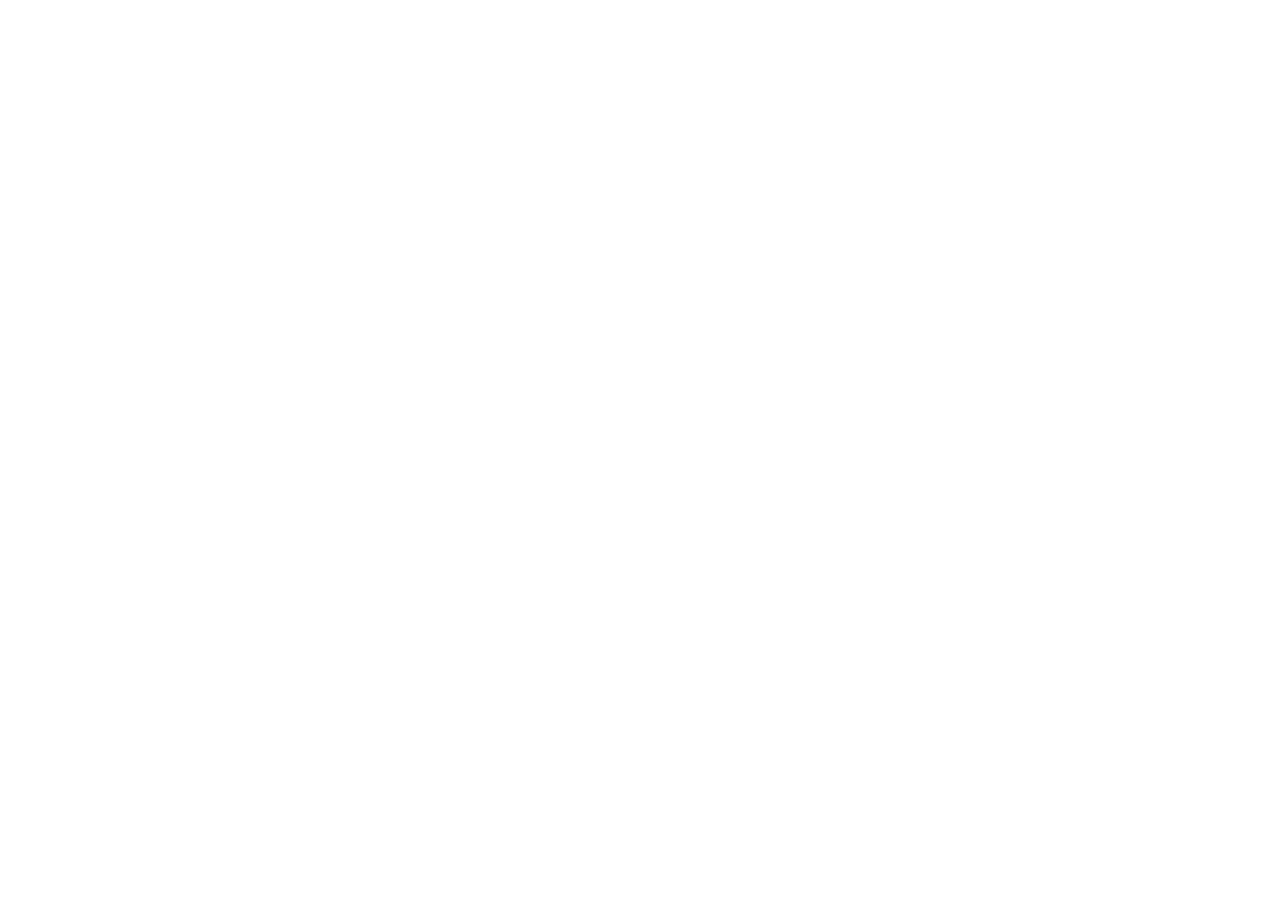
==== index.html @ 47589312 "ghoul_video" ====
<!DOCTYPE html>
<html lang="en">
  <head>
    <meta charset="UTF-8" />
    <meta http-equiv="X-UA-Compatible" content="IE=edge" />
    <meta name="viewport" content="width=device-width, initial-scale=1.0" />
    <title>Document</title>
    <link rel="stylesheet" href="css/style.css" />
  </head>
  <body></body>
</html>
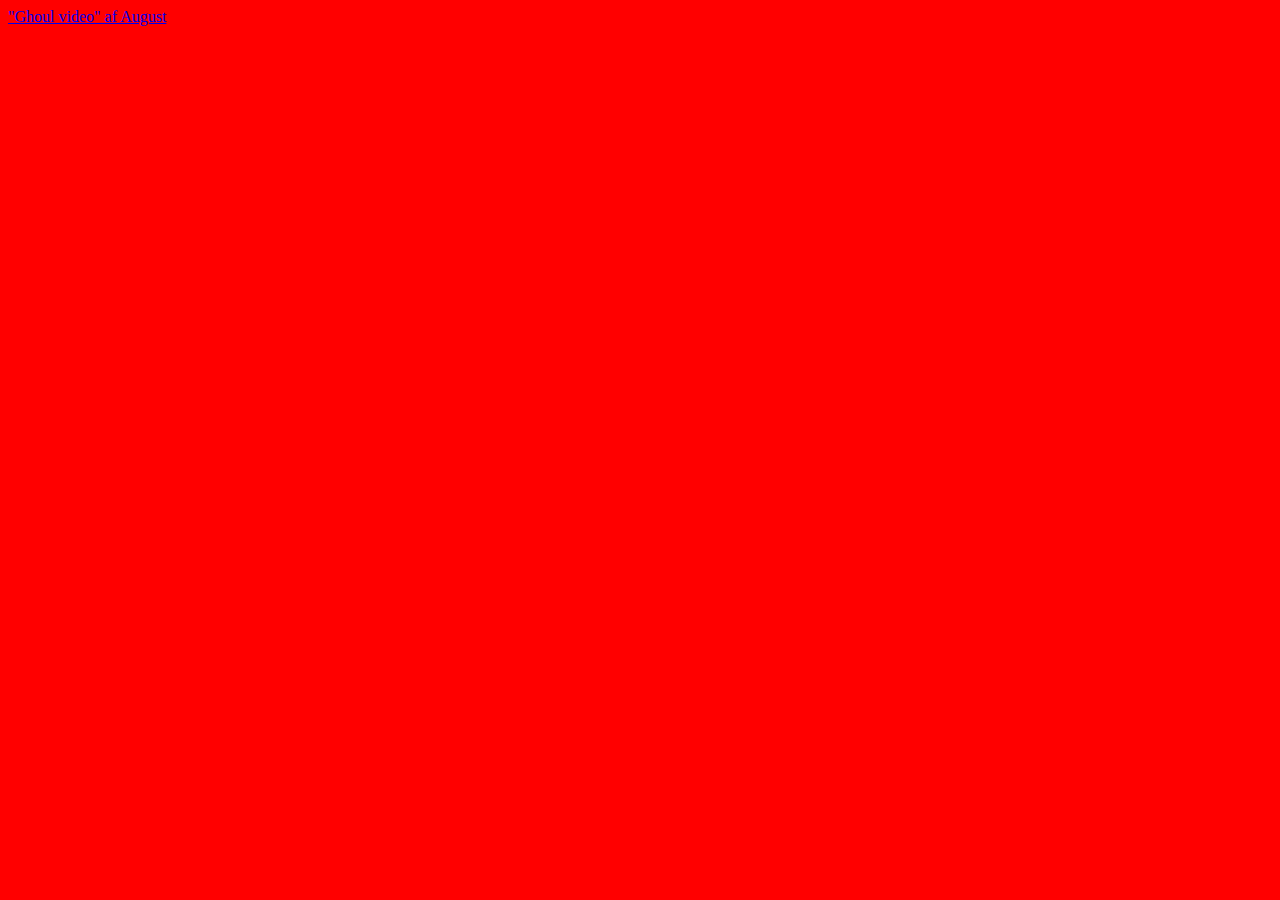
==== commit 90752009: "link til youtube videoen" ====
--- a/index.html
+++ b/index.html
@@ -7,5 +7,24 @@
     <title>Document</title>
     <link rel="stylesheet" href="css/style.css" />
   </head>
-  <body></body>
+  <body>
+    <a href="https://youtu.be/186FrMk5-N0">"Ghoul video" af August</a>
+
+    <!-- <iframe src="https://youtu.be/186FrMk5-N0" frameborder="0"></iframe>
+    <div id="video_container"></div>
+    <div id="grid_1_1">
+      <div id="img1_container">
+        <img src="ghoul_img_edit/ghoul_img1.png" alt="" />
+      </div>
+      <div id="img2_container">
+        <img src="ghoul_img_edit/ghoul_img2.png" alt="" />
+      </div>
+      <div id="img3_container">
+        <img src="ghoul_img_edit/ghoul_img3.png" alt="" />
+      </div>
+      <div id="img4_container">
+        <img src="ghoul_img_edit/ghoul_img4.png" alt="" />
+      </div>
+    </div> -->
+  </body>
 </html>
--- a/css/style.css
+++ b/css/style.css
@@ -0,0 +1 @@
+body {background-color: red;}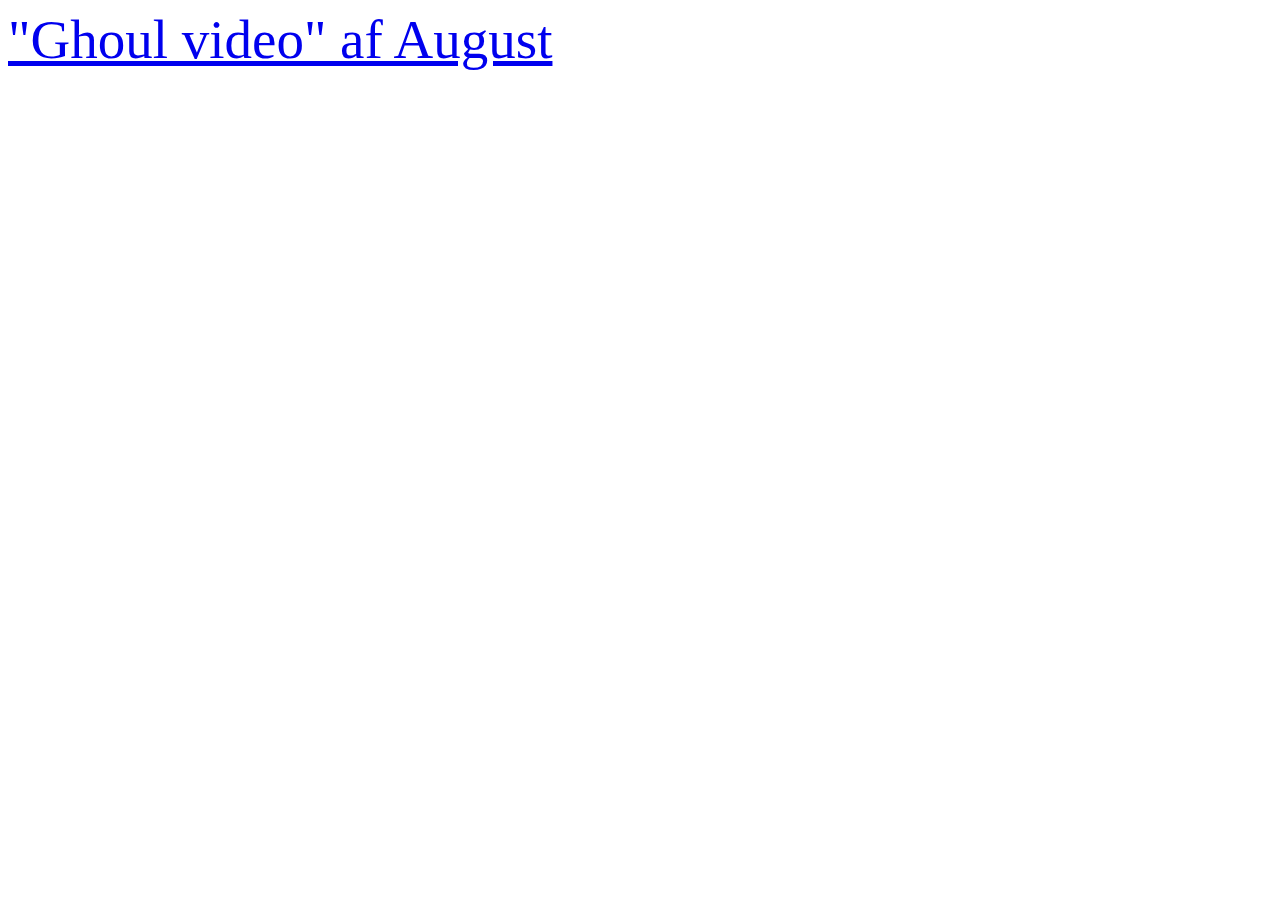
==== commit 853727fb: "video link færdig" ====
--- a/index.html
+++ b/index.html
@@ -9,22 +9,5 @@
   </head>
   <body>
     <a href="https://youtu.be/186FrMk5-N0">"Ghoul video" af August</a>
-
-    <!-- <iframe src="https://youtu.be/186FrMk5-N0" frameborder="0"></iframe>
-    <div id="video_container"></div>
-    <div id="grid_1_1">
-      <div id="img1_container">
-        <img src="ghoul_img_edit/ghoul_img1.png" alt="" />
-      </div>
-      <div id="img2_container">
-        <img src="ghoul_img_edit/ghoul_img2.png" alt="" />
-      </div>
-      <div id="img3_container">
-        <img src="ghoul_img_edit/ghoul_img3.png" alt="" />
-      </div>
-      <div id="img4_container">
-        <img src="ghoul_img_edit/ghoul_img4.png" alt="" />
-      </div>
-    </div> -->
   </body>
 </html>
--- a/css/style.css
+++ b/css/style.css
@@ -1 +1 @@
-body {background-color: red;}+a {font-size: 55px;}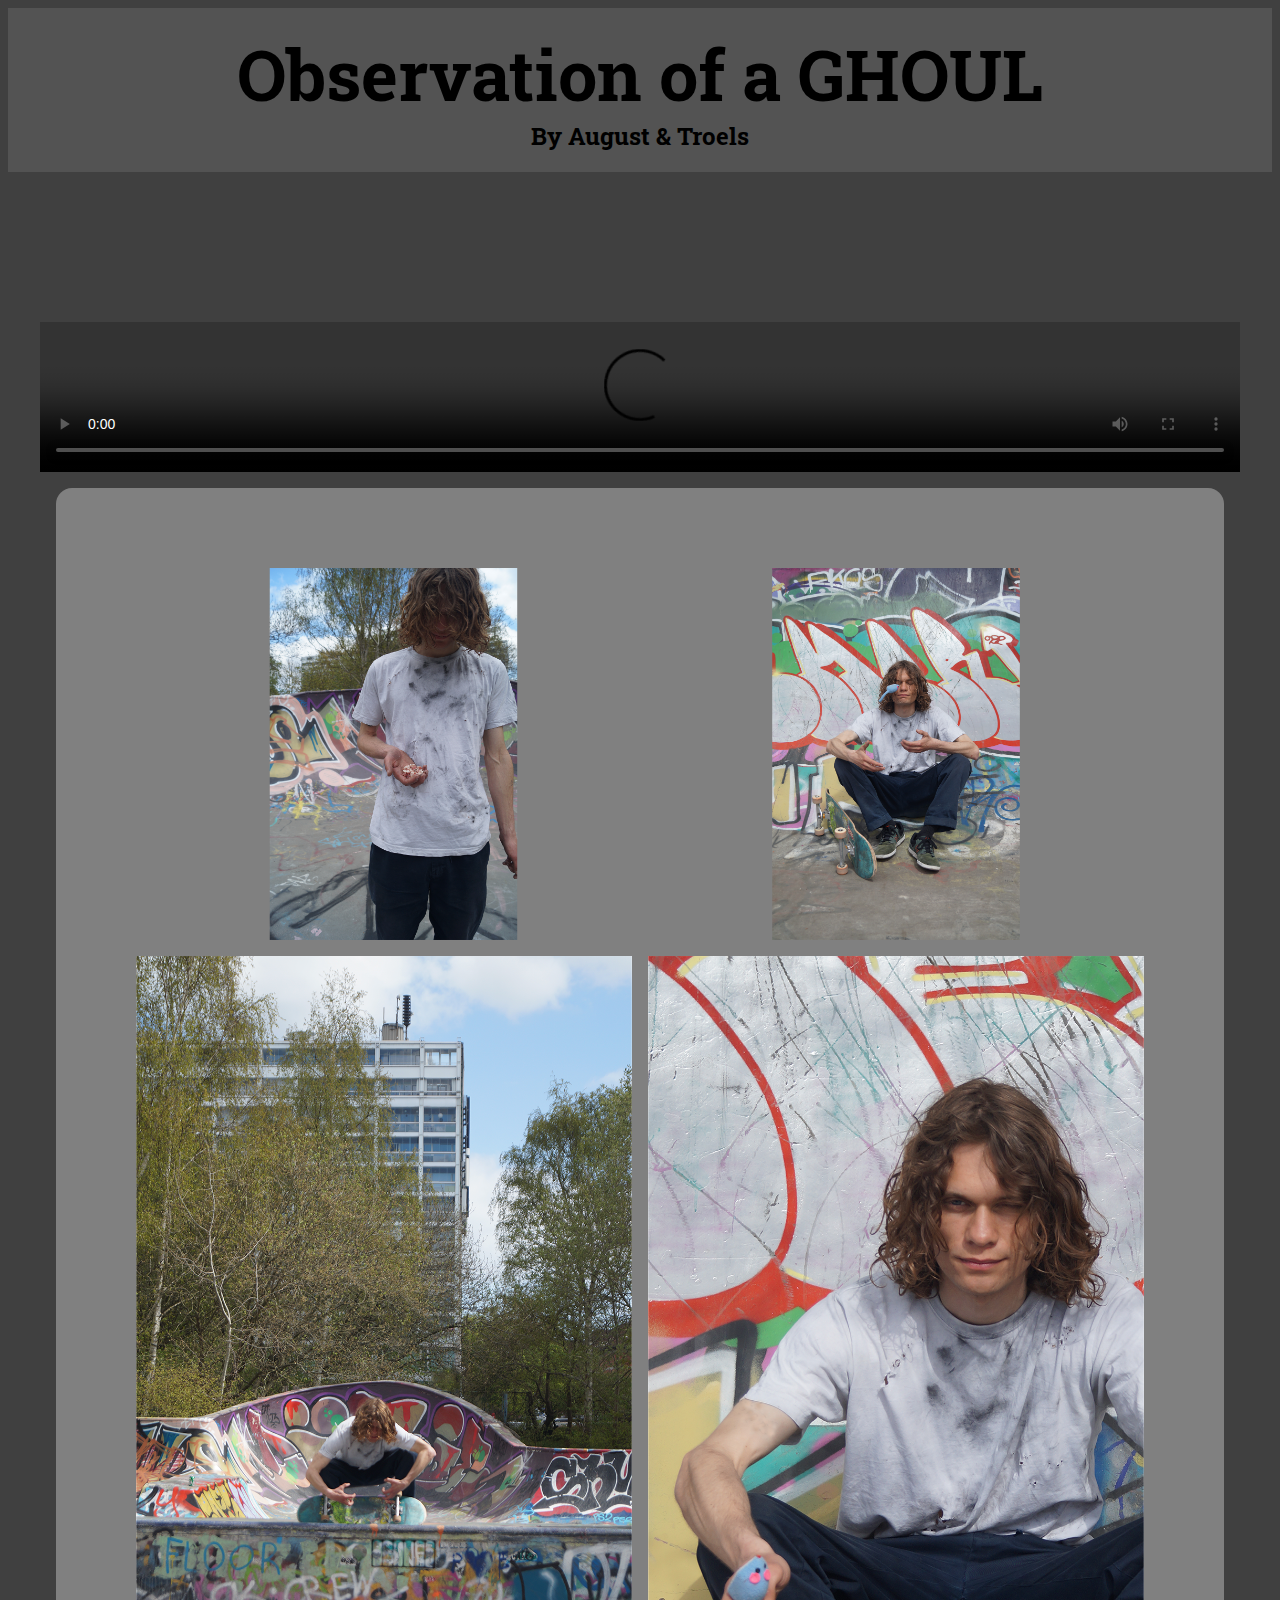
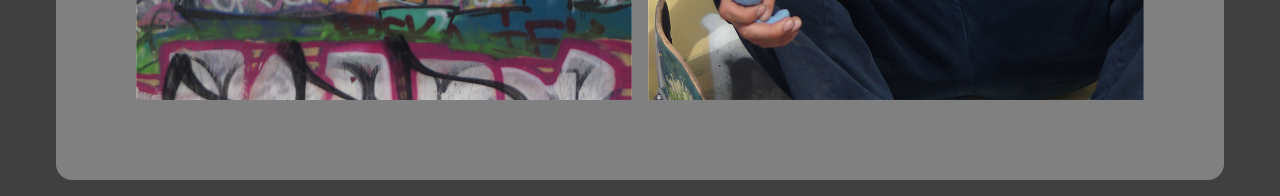
==== commit 7286a2b6: "website_done" ====
--- a/index.html
+++ b/index.html
@@ -4,10 +4,30 @@
     <meta charset="UTF-8" />
     <meta http-equiv="X-UA-Compatible" content="IE=edge" />
     <meta name="viewport" content="width=device-width, initial-scale=1.0" />
-    <title>Document</title>
+    <title>videosite</title>
     <link rel="stylesheet" href="css/style.css" />
+
+    <link rel="preconnect" href="https://fonts.googleapis.com" />
+    <link rel="preconnect" href="https://fonts.gstatic.com" crossorigin />
+    <link
+      href="https://fonts.googleapis.com/css2?family=Asap:ital,wght@1,300&family=Roboto+Slab:wght@400;700&family=Rubik+Iso&display=swap"
+      rel="stylesheet"
+    />
   </head>
   <body>
-    <a href="https://youtu.be/186FrMk5-N0">"Ghoul video" af August</a>
+    <header>
+      <h1>Observation of a GHOUL</h1>
+      <h2>By August & Troels</h2>
+    </header>
+    <main>
+      <iframe src="https://youtu.be/186FrMk5-N0" frameborder="0"></iframe>
+      <video controls src="ghoul_video/apocalypse_skate2.mp4"></video>
+      <div class="grid">
+        <img src="ghoul_img_edit/ghoul_img1.png" alt="movie poster 1" />
+        <img src="ghoul_img_edit/ghoul_img2.png" alt="movie poster 2" />
+        <img src="ghoul_img_edit/ghoul_img3.png" alt="movie poster 3" />
+        <img src="ghoul_img_edit/ghoul_img4.png" alt="movie poster 4" />
+      </div>
+    </main>
   </body>
 </html>
--- a/css/style.css
+++ b/css/style.css
@@ -1 +1,47 @@
-a {font-size: 55px;}+body {
+  background-color: rgba(15, 15, 15, 0.795);
+}
+
+main {
+  max-width: 1200px;
+  margin: 0 auto;
+}
+
+h1 {
+  font-size: 70px;
+}
+
+h1, h2 {
+  text-align: center;
+  margin: 0 auto;
+  font-family: 'Roboto Slab', serif;;
+}
+
+header {
+  background-color: rgb(83, 83, 83);
+  padding: 20px;
+}
+
+
+.grid {
+  display: grid;
+  grid-template-columns: 1fr 1fr;
+  gap: 1em;
+  margin: 1em;
+  background-color: gray;
+  padding: 5em;
+  border-radius: 1em;
+}
+
+img {
+  width: 100%;
+  height: auto;
+  text-align: center;
+}
+
+video, iframe {
+  width: 100%;
+  display: block;
+  margin: auto;
+}
+
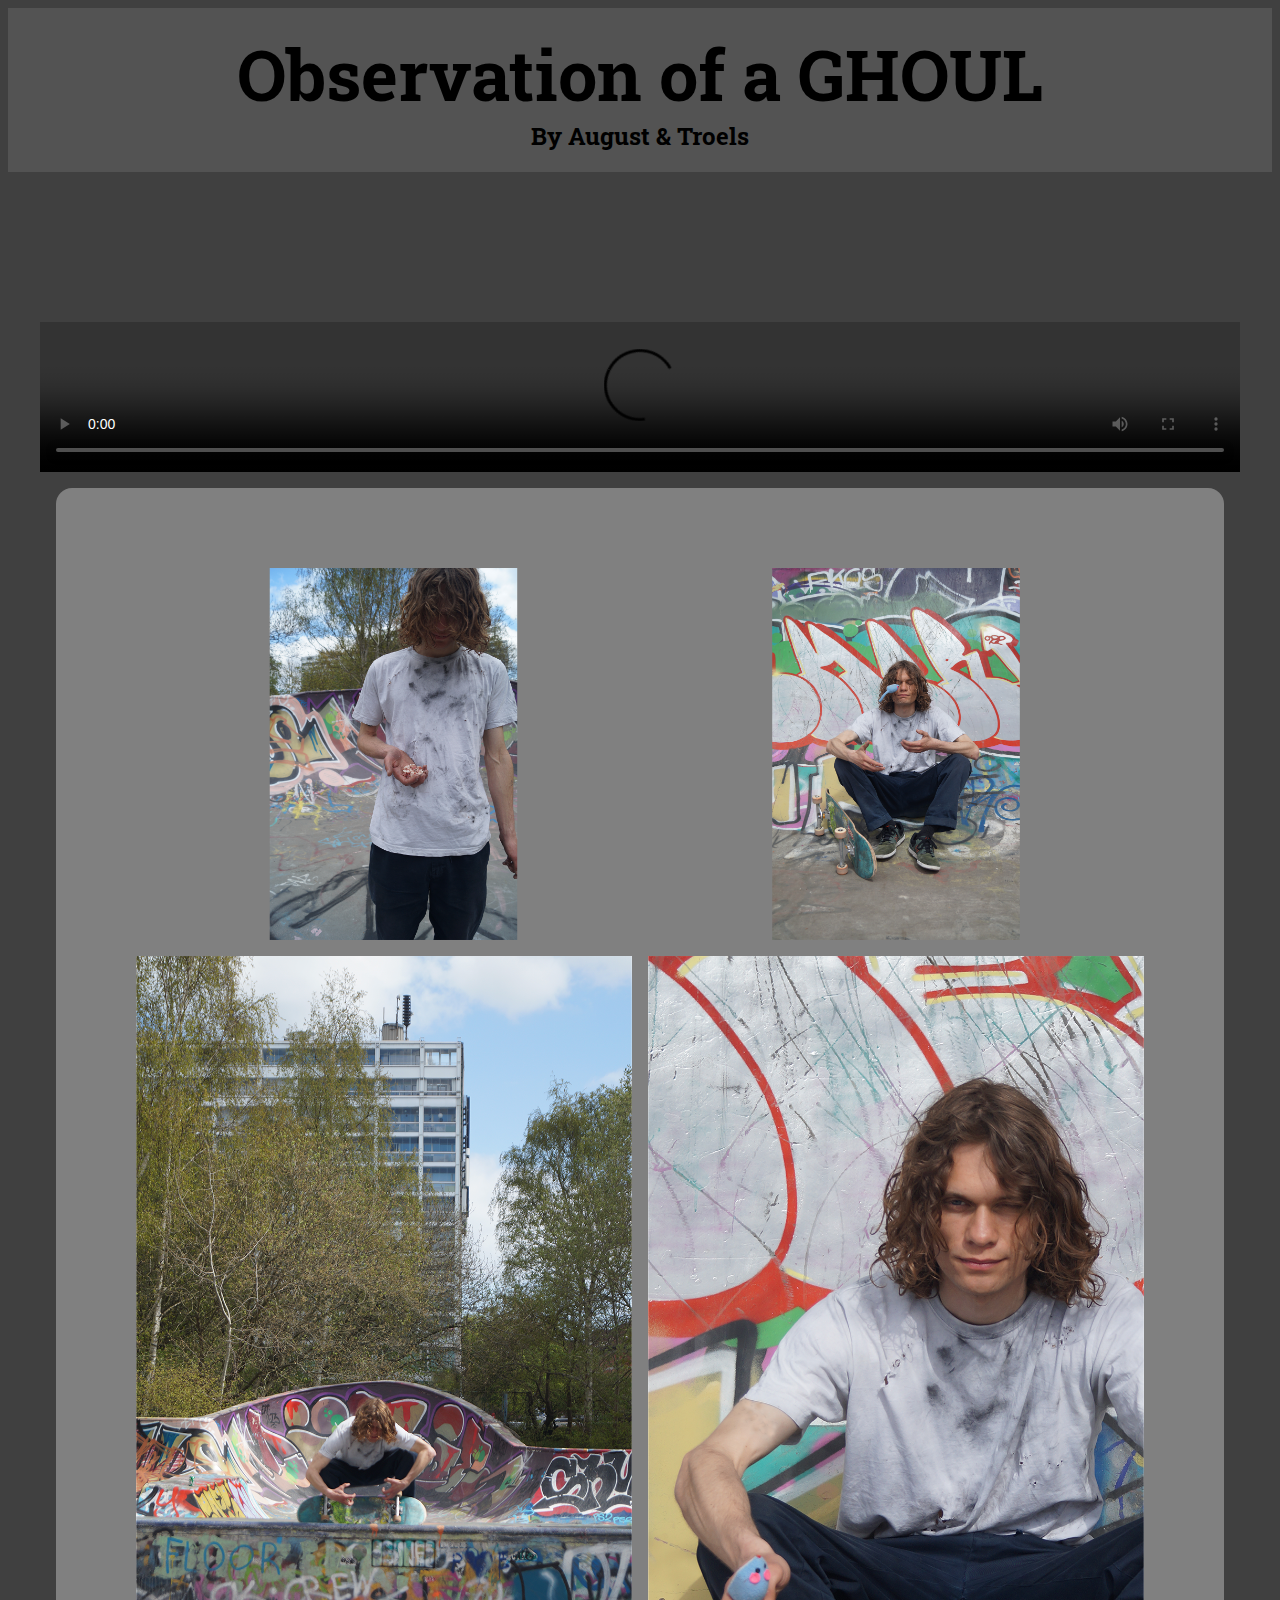
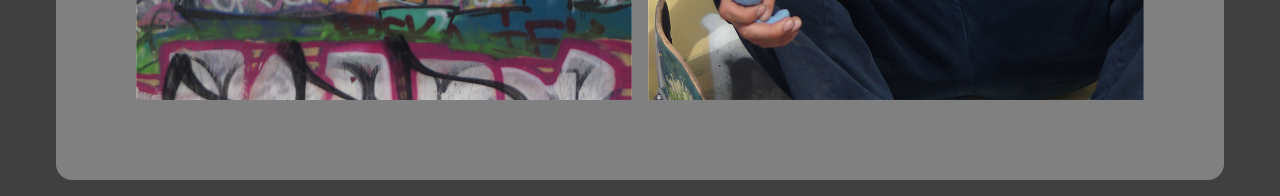
==== commit 2b71b233: "added no index" ====
--- a/index.html
+++ b/index.html
@@ -4,6 +4,7 @@
     <meta charset="UTF-8" />
     <meta http-equiv="X-UA-Compatible" content="IE=edge" />
     <meta name="viewport" content="width=device-width, initial-scale=1.0" />
+    <meta name="robots" content="noindex" />
     <title>videosite</title>
     <link rel="stylesheet" href="css/style.css" />
 
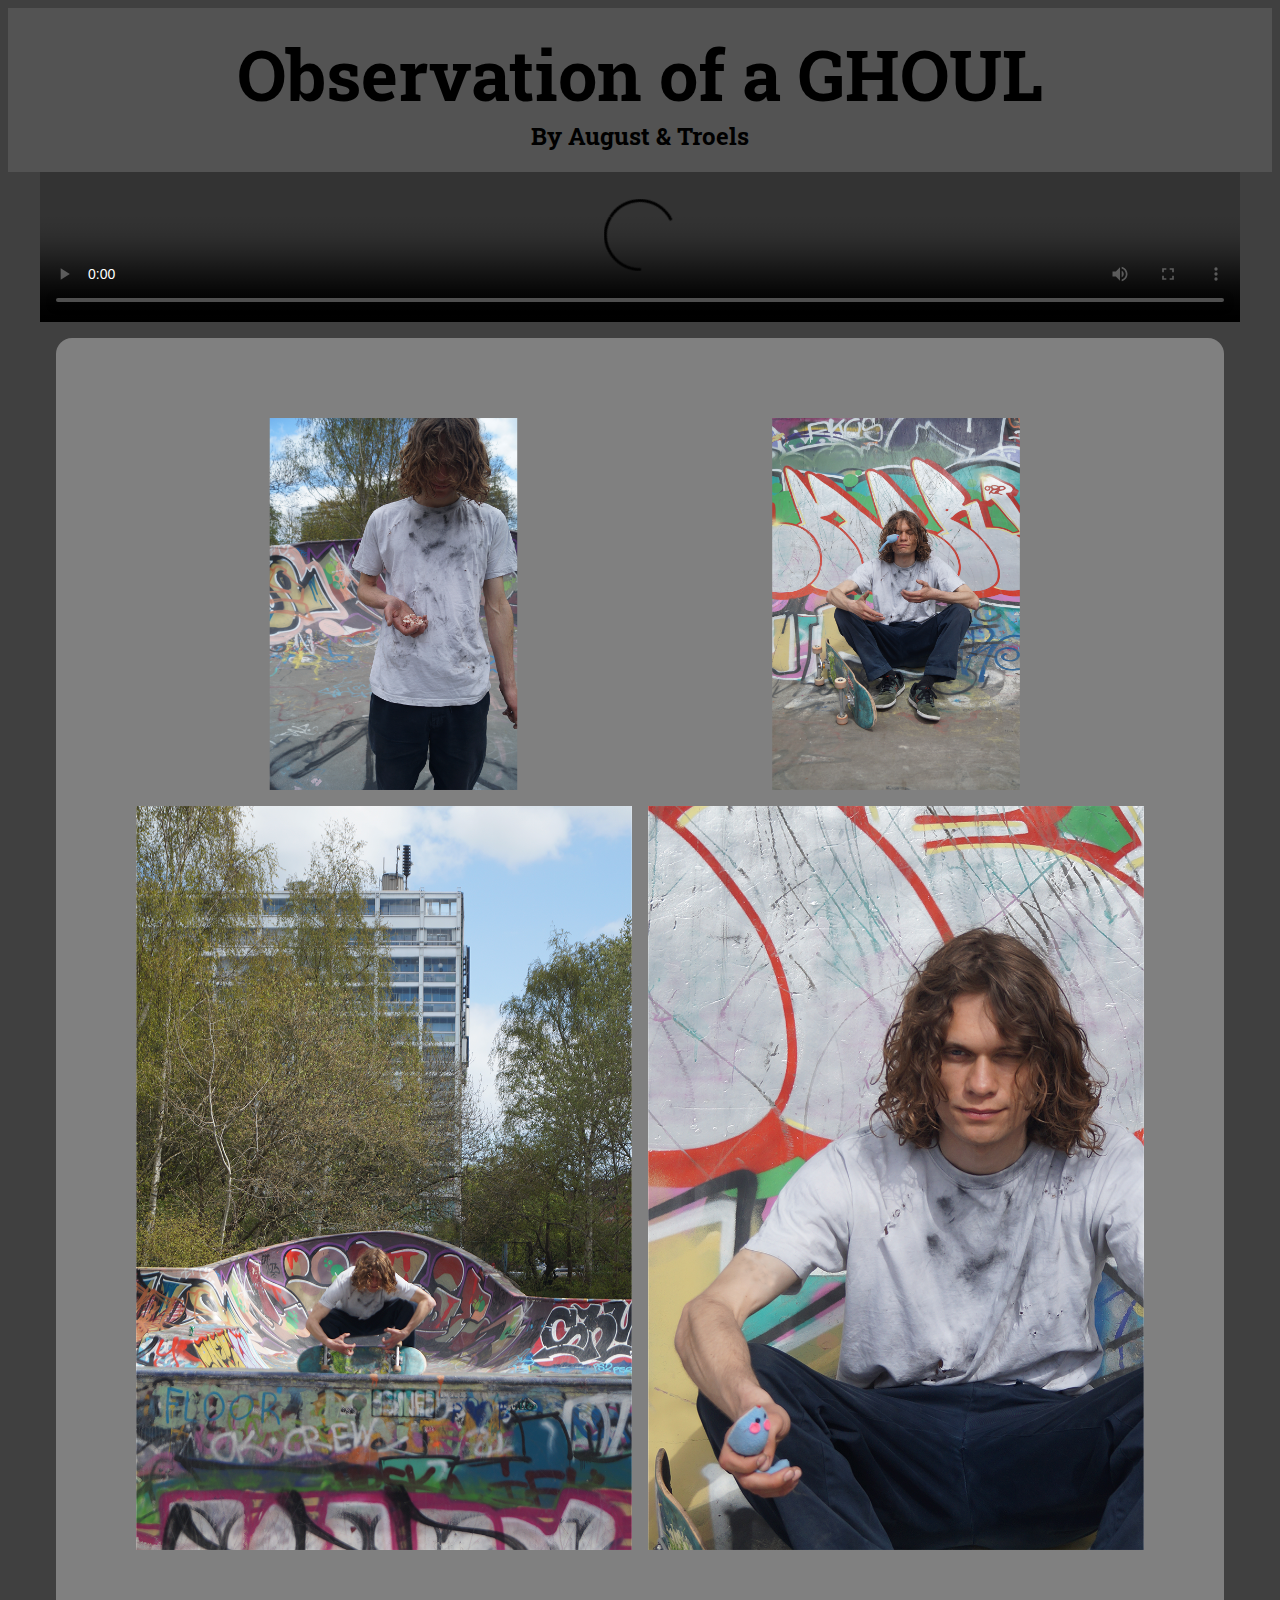
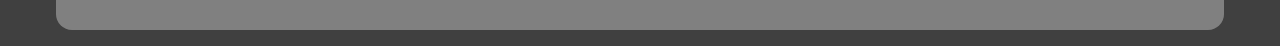
==== commit 99059d46: "last changes" ====
--- a/index.html
+++ b/index.html
@@ -21,8 +21,7 @@
       <h2>By August & Troels</h2>
     </header>
     <main>
-      <iframe src="https://youtu.be/186FrMk5-N0" frameborder="0"></iframe>
-      <video controls src="ghoul_video/apocalypse_skate2.mp4"></video>
+      <video controls src="https://holylamb.dk/apocalypse_skate2.mp4"></video>
       <div class="grid">
         <img src="ghoul_img_edit/ghoul_img1.png" alt="movie poster 1" />
         <img src="ghoul_img_edit/ghoul_img2.png" alt="movie poster 2" />
--- a/css/style.css
+++ b/css/style.css
@@ -37,6 +37,17 @@
   width: 100%;
   height: auto;
   text-align: center;
+  cursor: pointer;
+  transition: transform 1s;
+}
+
+img:hover {
+  border: solid;
+  border-radius: 2px;
+}
+
+img:active {
+  transform: rotate(360deg);
 }
 
 video, iframe {
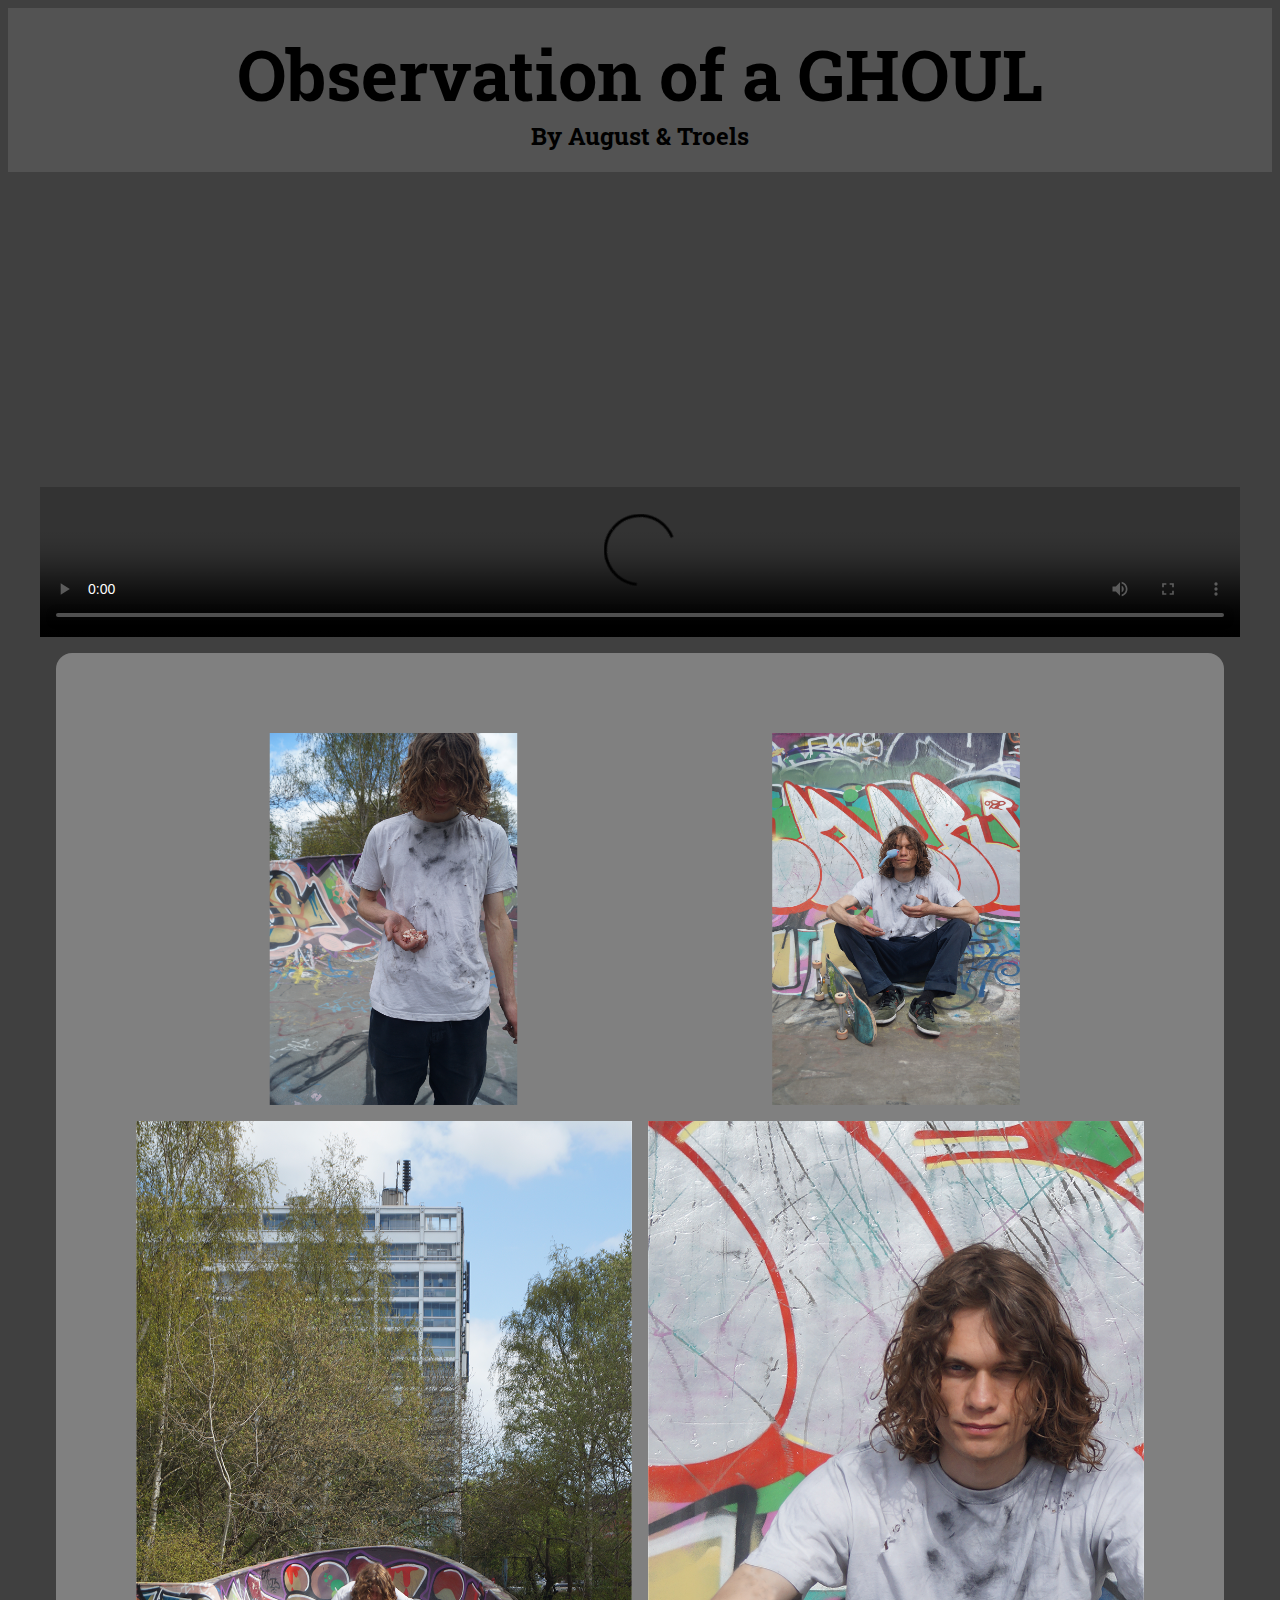
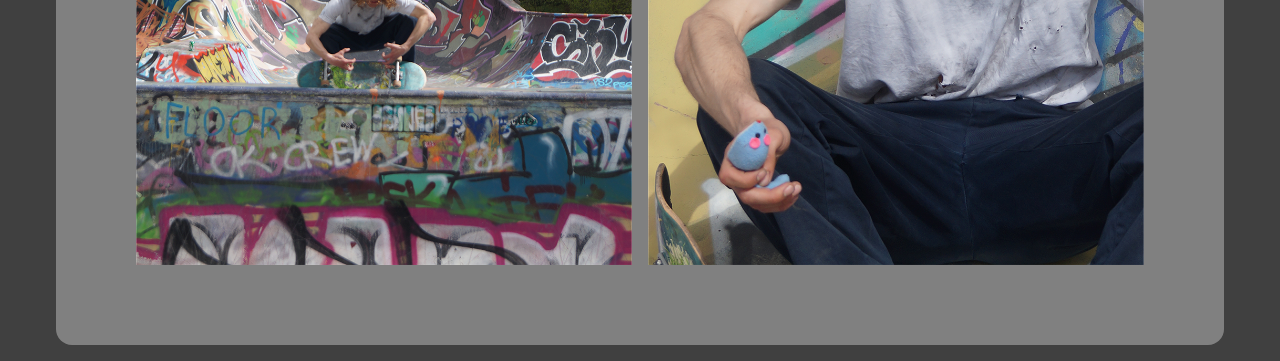
==== commit 86c63c34: "very last changes" ====
--- a/index.html
+++ b/index.html
@@ -21,6 +21,15 @@
       <h2>By August & Troels</h2>
     </header>
     <main>
+      <iframe
+        width="560"
+        height="315"
+        src="https://www.youtube.com/embed/186FrMk5-N0"
+        title="YouTube video player"
+        frameborder="0"
+        allow="accelerometer; autoplay; clipboard-write; encrypted-media; gyroscope; picture-in-picture; web-share"
+        allowfullscreen
+      ></iframe>
       <video controls src="https://holylamb.dk/apocalypse_skate2.mp4"></video>
       <div class="grid">
         <img src="ghoul_img_edit/ghoul_img1.png" alt="movie poster 1" />
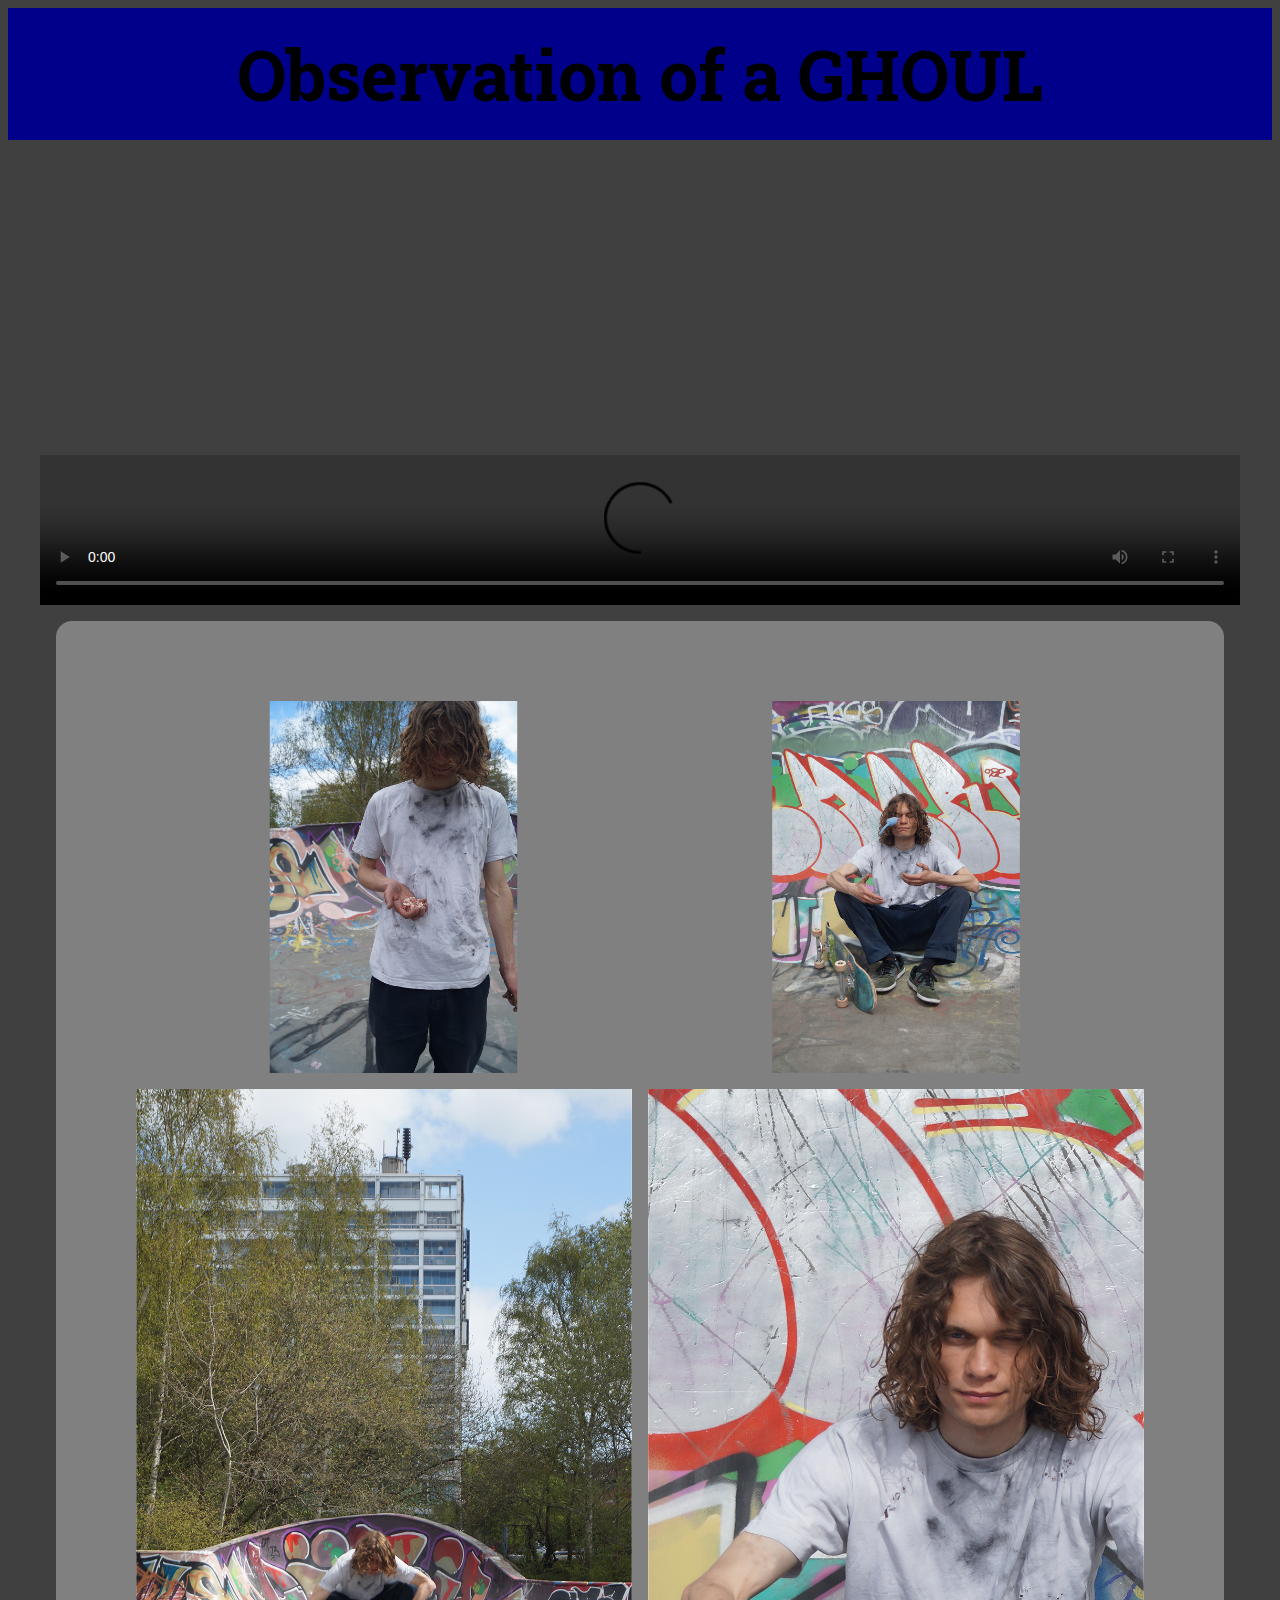
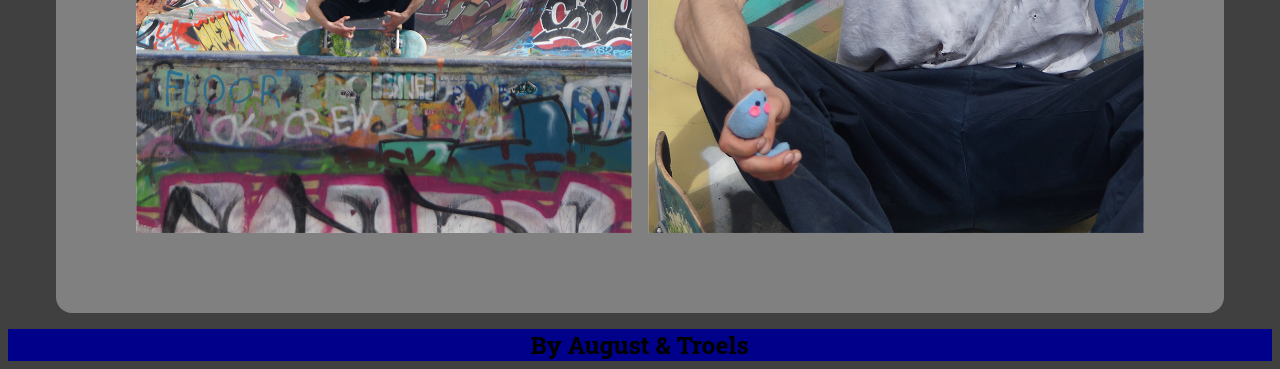
==== commit 013b43f9: "final changes" ====
--- a/index.html
+++ b/index.html
@@ -18,7 +18,6 @@
   <body>
     <header>
       <h1>Observation of a GHOUL</h1>
-      <h2>By August & Troels</h2>
     </header>
     <main>
       <iframe
@@ -38,5 +37,8 @@
         <img src="ghoul_img_edit/ghoul_img4.png" alt="movie poster 4" />
       </div>
     </main>
+    <footer>
+      <h2>By August & Troels</h2>
+    </footer>
   </body>
 </html>
--- a/css/style.css
+++ b/css/style.css
@@ -18,8 +18,12 @@
 }
 
 header {
-  background-color: rgb(83, 83, 83);
+  background-color: darkblue;
   padding: 20px;
+}
+
+footer {
+  background-color: darkblue;
 }
 
 
